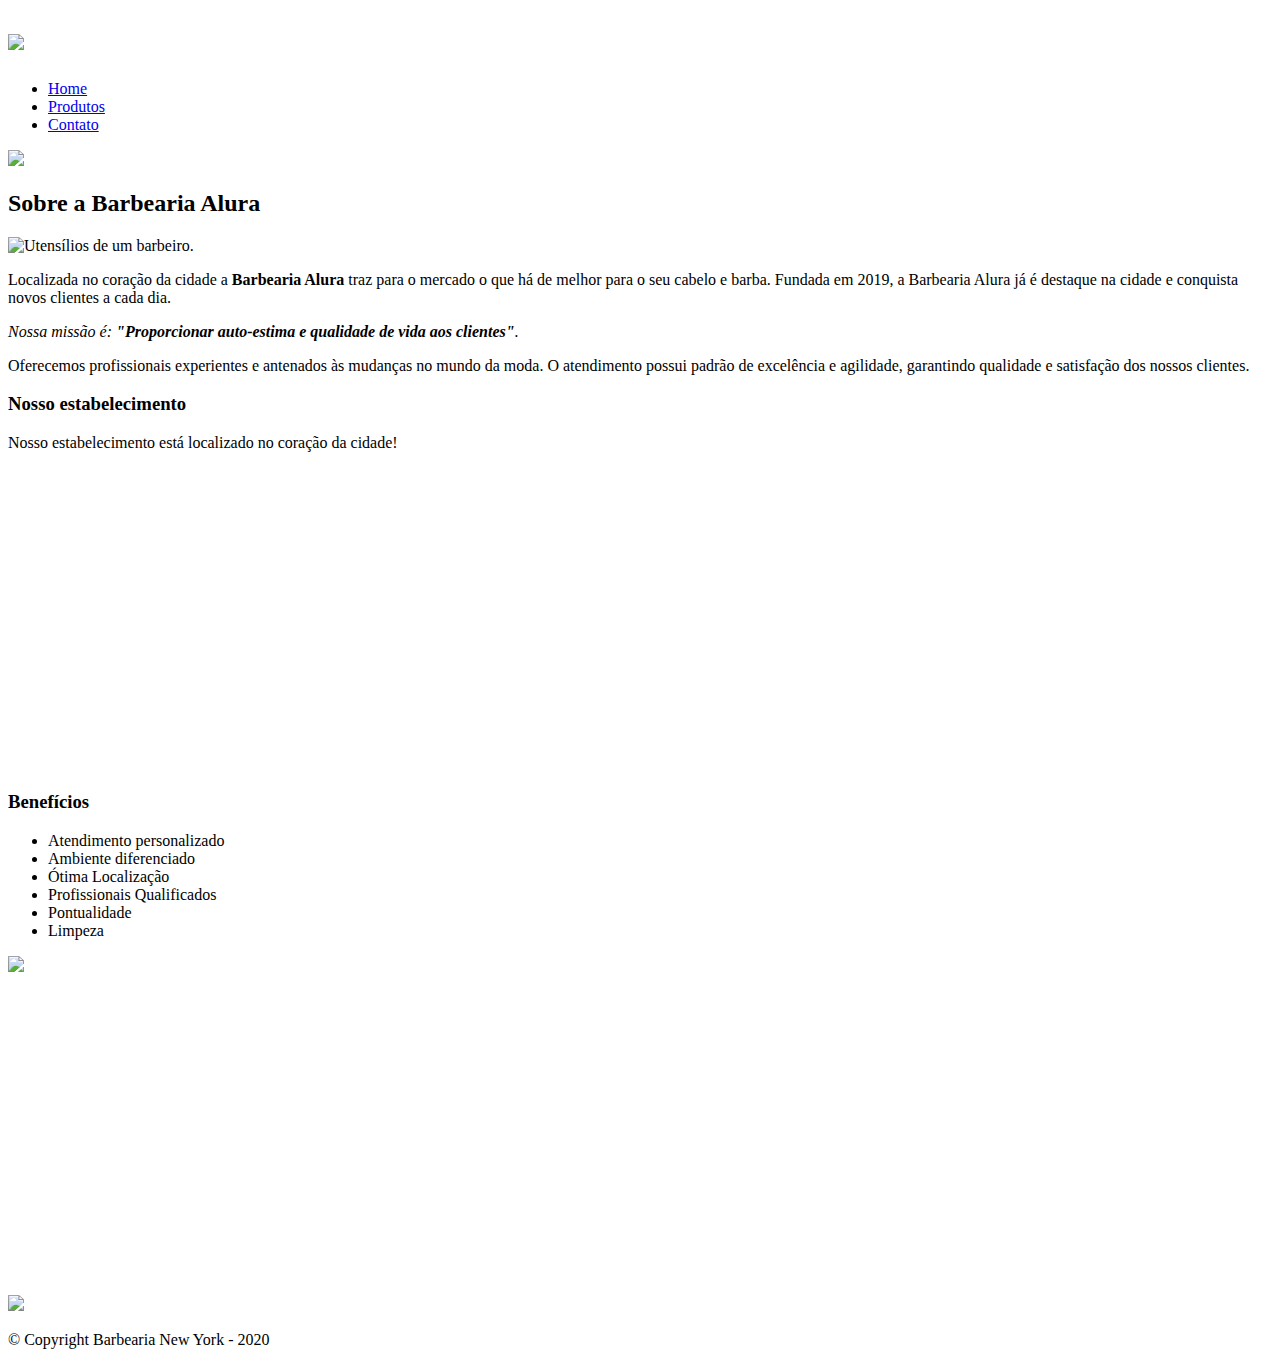
==== index.html @ a867b833 "Index" ====
<!DOCTYPE html>
<html lang="pt-br">
	<head>
		<meta charset="UTF-8">
		<meta name="viewport" content="width=device-width">
		<title>Barbearia New York</title>
		<link rel="stylesheet" href="reset.css">
		<link rel="stylesheet" href="styles.css">
		<link href="https://fonts.googleapis.com/css2?family=Montserrat&display=swap" rel="stylesheet">
	</head>

	<body>
		<header>
			<div class="caixa">
				<h1><img id="" src="imagens/logo.png"></h1>

				<nav>	
					<ul>
						<li><a href="index.html">Home</a></li>
						<li><a href="produtos.html">Produtos</a></li>
						<li><a href="contato.html">Contato</a></li>
					</ul>
				</nav>
			</div>

		</header>

		<img class="banner" src="imagens/banner.jpg">

		<main>
			

			<section class="principal">
                <h2 class="titulo-principal">Sobre a Barbearia Alura</h2>

                <img class="utensilios" src="imagens/utensilios.jpg" alt="Utensílios de um barbeiro." />

                <p>Localizada no coração da cidade a <strong>Barbearia Alura</strong> traz para o mercado o que há de melhor para o seu cabelo e barba. Fundada em 2019, a Barbearia Alura já é destaque na cidade e conquista novos clientes a cada dia.</p>

                <p id="missao"><em>Nossa missão é: <strong>"Proporcionar auto-estima e qualidade de vida aos clientes"</strong>.</em></p>

                <p>Oferecemos profissionais experientes e antenados às mudanças no mundo da moda. O atendimento possui padrão de excelência e agilidade, garantindo qualidade e satisfação dos nossos clientes.</p>
			</section>

			<section class="mapa">
				
				<h3 class="titulo-principal">Nosso estabelecimento</h3>
				<p>Nosso estabelecimento está localizado no coração da cidade!</p>
				<div class="mapa-conteudo">
					<iframe src="https://www.google.com/maps/embed?pb=!1m18!1m12!1m3!1d1696.353605205335!2d-52.34003801648331!3d-31.751191897661727!2m3!1f0!2f0!3f0!3m2!1i1024!2i768!4f13.1!3m3!1m2!1s0x9511b50b584dfb5d%3A0xa88bee7e1e8f0cd5!2sChicago%20Barber%20Chopp!5e0!3m2!1spt-BR!2sbr!4v1589087782485!5m2!1spt-BR!2sbr" width="100%" height="300" frameborder="0" style="border:0;" allowfullscreen="" aria-hidden="false" tabindex="0"></iframe>
				</div>

			</section>

			<section class="beneficios">
				<h3 class="titulo-principal">Benefícios</h3>
				
				<div class="conteudo-beneficios">
					<ul class="lista-beneficios">
						<li class="itens">Atendimento personalizado</li>
						<li class="itens">Ambiente diferenciado</li>
						<li class="itens">Ótima Localização</li>
						<li class="itens">Profissionais Qualificados</li>
						<li class="itens">Pontualidade</li>
						<li class="itens">Limpeza</li>
					</ul><img src="imagens/beneficios.jpg" class="imagem-beneficios">
				</div>
				<div class="video"><iframe width="100%" height="315" src="https://www.youtube.com/embed/wcVVXUV0YUY" frameborder="0" allow="accelerometer; autoplay; encrypted-media; gyroscope; picture-in-picture" allowfullscreen></iframe> </div>
				
			</section>



		</main>
		<footer>
			<img src="imagens/logo-branco.png">
			<p class="copyright">&copy; Copyright Barbearia New York - 2020</p>
		</footer>
	</body>	
</html>
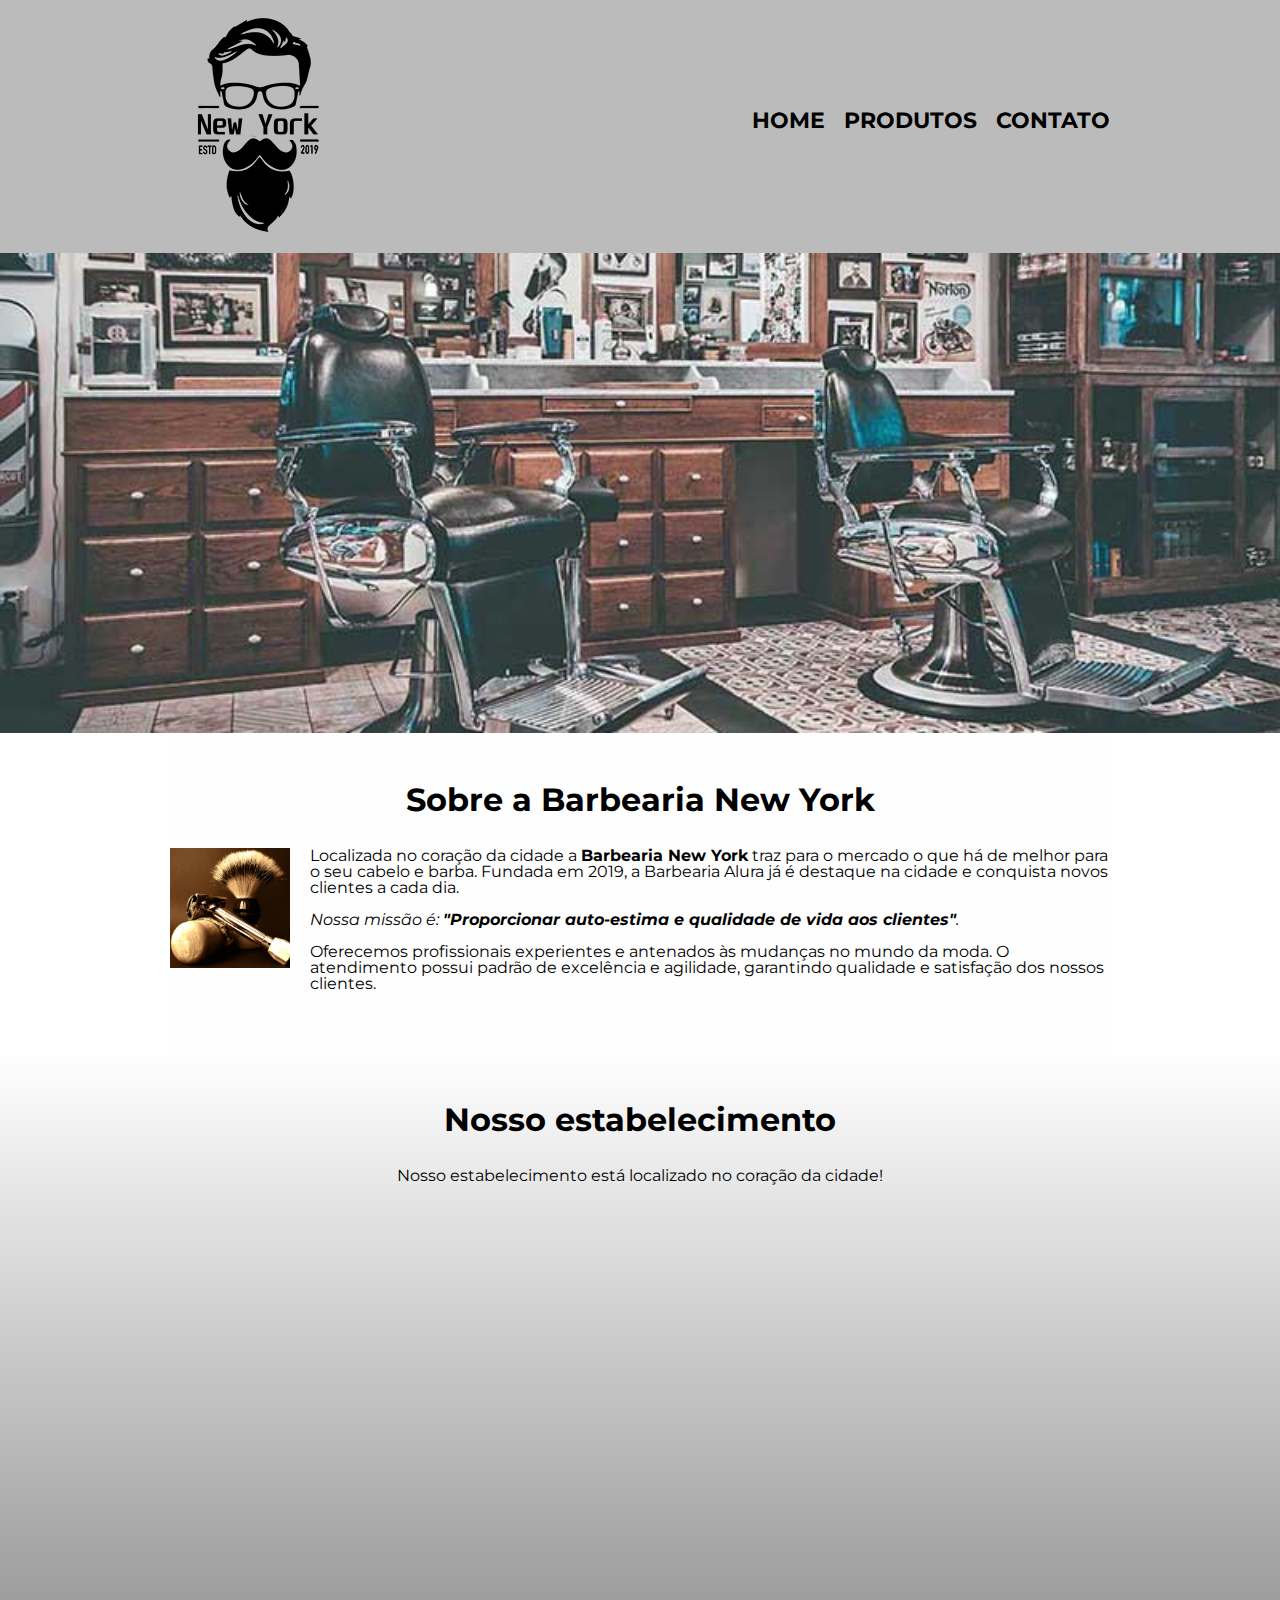
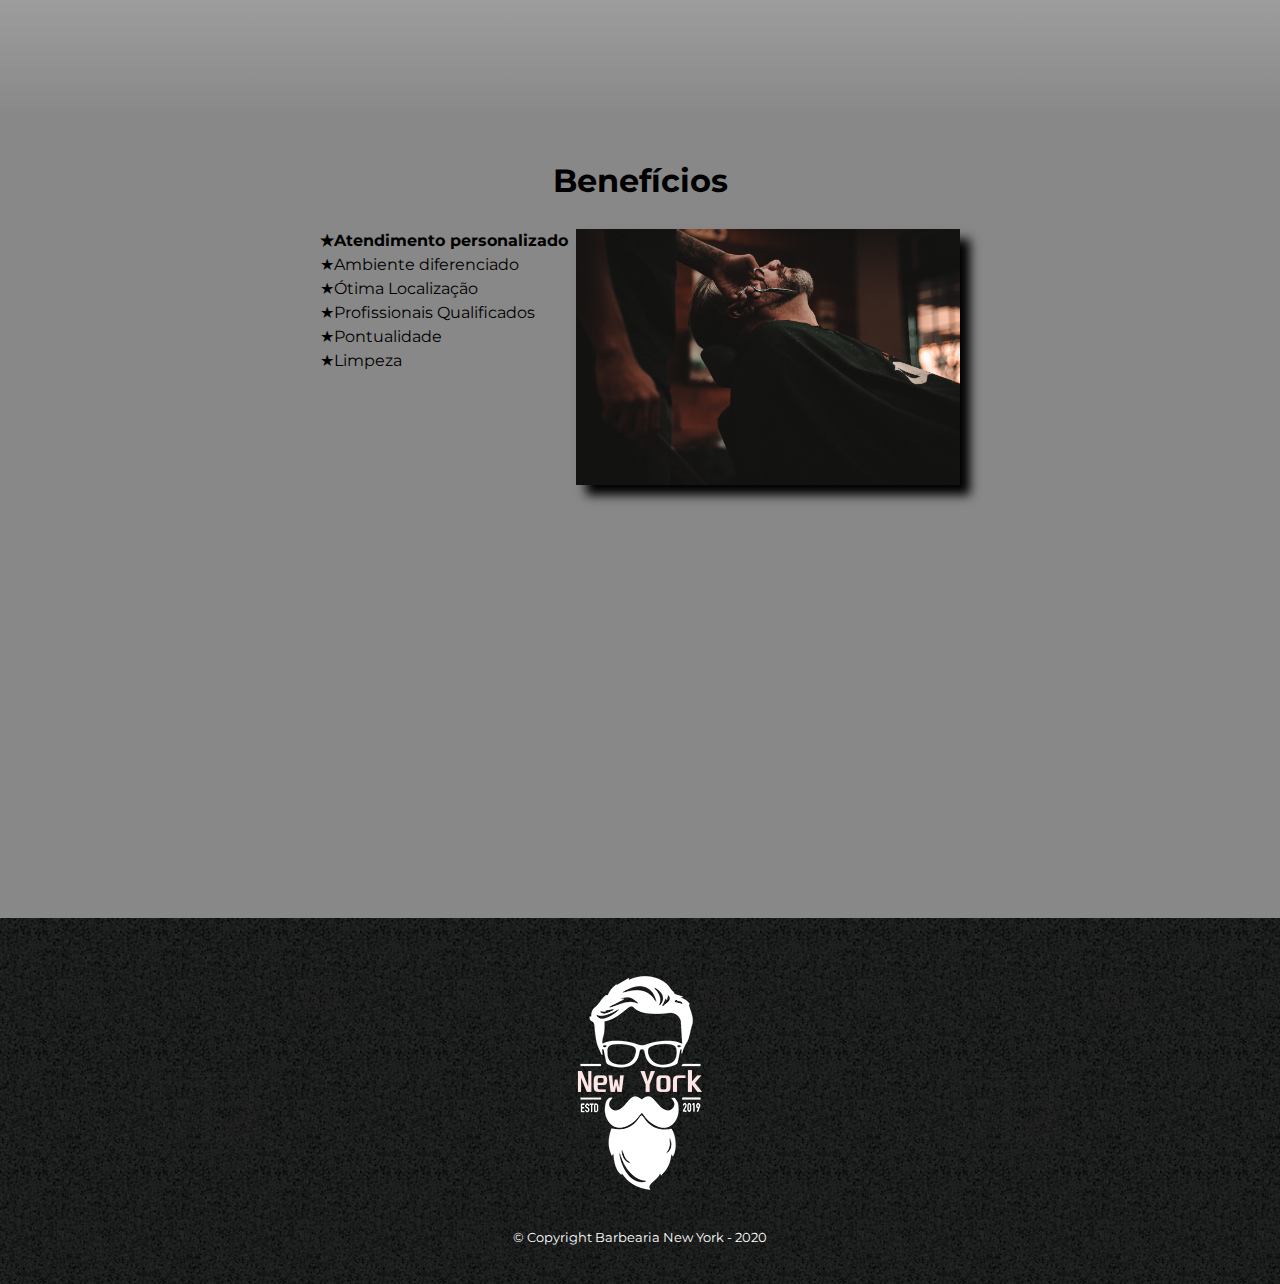
==== commit cba63af2: "Index com maps" ====
--- a/index.html
+++ b/index.html
@@ -31,11 +31,11 @@
 			
 
 			<section class="principal">
-                <h2 class="titulo-principal">Sobre a Barbearia Alura</h2>
+                <h2 class="titulo-principal">Sobre a Barbearia New York</h2>
 
                 <img class="utensilios" src="imagens/utensilios.jpg" alt="Utensílios de um barbeiro." />
 
-                <p>Localizada no coração da cidade a <strong>Barbearia Alura</strong> traz para o mercado o que há de melhor para o seu cabelo e barba. Fundada em 2019, a Barbearia Alura já é destaque na cidade e conquista novos clientes a cada dia.</p>
+                <p>Localizada no coração da cidade a <strong>Barbearia New York</strong> traz para o mercado o que há de melhor para o seu cabelo e barba. Fundada em 2019, a Barbearia Alura já é destaque na cidade e conquista novos clientes a cada dia.</p>
 
                 <p id="missao"><em>Nossa missão é: <strong>"Proporcionar auto-estima e qualidade de vida aos clientes"</strong>.</em></p>
 
@@ -47,7 +47,7 @@
 				<h3 class="titulo-principal">Nosso estabelecimento</h3>
 				<p>Nosso estabelecimento está localizado no coração da cidade!</p>
 				<div class="mapa-conteudo">
-					<iframe src="https://www.google.com/maps/embed?pb=!1m18!1m12!1m3!1d1696.353605205335!2d-52.34003801648331!3d-31.751191897661727!2m3!1f0!2f0!3f0!3m2!1i1024!2i768!4f13.1!3m3!1m2!1s0x9511b50b584dfb5d%3A0xa88bee7e1e8f0cd5!2sChicago%20Barber%20Chopp!5e0!3m2!1spt-BR!2sbr!4v1589087782485!5m2!1spt-BR!2sbr" width="100%" height="300" frameborder="0" style="border:0;" allowfullscreen="" aria-hidden="false" tabindex="0"></iframe>
+					<iframe src="https://www.google.com/maps/embed?pb=!1m14!1m12!1m3!1d4352905.523623915!2d-52.86447764245871!3d-29.493236055129323!2m3!1f0!2f0!3f0!3m2!1i1024!2i768!4f13.1!5e0!3m2!1spt-BR!2sbr!4v1591556251699!5m2!1spt-BR!2sbr" width="600" height="450" frameborder="0" style="border:0;" allowfullscreen="" aria-hidden="false" tabindex="0"></iframe>
 				</div>
 
 			</section>
@@ -77,4 +77,4 @@
 			<p class="copyright">&copy; Copyright Barbearia New York - 2020</p>
 		</footer>
 	</body>	
-</html>+</html>
--- a/styles.css
+++ b/styles.css
@@ -0,0 +1,290 @@
+body{
+	font-family: 'Montserrat', sans-serif;
+}
+
+/*produtos*/
+
+
+header{
+	background: #BBBBBB
+
+}
+
+.caixa{
+	position: relative;
+	width: 940px;
+	margin: 0 auto;
+}
+
+nav{
+	position: absolute;
+	top: 110px;
+	right: 0;
+}
+
+nav li{
+	display: inline; /* o display inline coloca os itens na mesma linha*/
+	margin: 0 0 0 15px;
+}
+
+nav a {
+	text-transform: uppercase;
+	color: #000000;
+	font-weight: bold;
+	font-size: 22px;
+	text-decoration: none;
+}
+
+nav a:hover{
+	color: #CA0017;
+	text-decoration: underline;
+
+}
+
+.produtos{
+	width: 940px;
+	margin: 0 auto;
+	padding: 50px 0;
+}
+
+.produtos li{
+	display: inline-block;
+	width:30%;
+	text-align: center;
+	vertical-align: top;
+	margin: 0 1.5%;
+	padding: 30px 20px;
+	box-sizing: border-box;
+	/*border-color: #000000;
+	border-width: 2px;
+	border-style: solid;*/
+	border: 2px solid #000000;
+	border-radius: 10px;
+}
+
+.produtos li:hover {
+	border-color:#CA0017;
+}
+
+.produtos li:active {
+	border-color:#7CAE0f;
+}
+
+.produtos li:hover h2 {
+	/*font-size: 35px;*/
+	transform:scale(1.15);
+}
+
+.produtos h2{
+	font-size: 30px;
+	font-weight: bold;
+}
+
+.produto-descricao {
+	font-size:18px;
+}
+
+.produto-preco{
+	font-size: 22px;
+	font-weight: bold;
+	margin:10px 0 0; /* é igual a margin-top: 10px ;*/
+}
+
+footer{
+	text-align: center;
+	background: url(imagens/bg.jpg);
+	padding: 40px 0;
+}
+
+.copyright{
+	color: #FFFFFF;
+	font-size: 13px;
+	margin: 20px 0 0;
+}
+
+main{
+	/*width: 940px;
+	margin: 0 auto;*/
+}
+
+.main-contato{
+	width: 940px;
+	margin: 0 auto;
+}
+
+form{
+	margin: 40px 0;
+}
+
+form label, form legend{
+	display: block;
+	font-size: 20px;
+	margin: 0 0 10px;
+}
+
+.input-padrao{
+	display:block;
+	margin: 0 0 20px;
+	padding: 10px 25px;
+	width: 50%;
+	font-size: 20px;
+}
+
+.checkbox{
+	margin: 20px 0;
+}
+
+.enviar{
+	width:40%;
+	padding:15px 0;
+	margin:0 0 0 40px;
+	background: orange;
+	color: white;
+	font-weight: bold;
+	font-size: 18px;
+	border: none;
+	border-radius: 5px;
+	cursor: pointer;
+	transition: 1s all; /*all --> todos objetos */
+}
+
+.enviar:hover{
+	background: darkorange;
+	transform:scale(1.2) rotate(0deg);
+}
+
+table{
+	margin: 20px 0 40px;
+}
+
+thead{
+	background: #555555;
+	color: white;
+	font-weight: bold;
+}
+th, td{
+	border:solid 1px #000000;
+	padding: 8px 15px;
+	text-align: center;
+}
+
+/*css da pagina inicial - index ||||||||||||||||||||||||||||||||||||||||||||||||||||||||||||*/
+
+.banner{
+	width: 100%;
+}
+
+.titulo-principal{
+	text-align: center;
+	font-size: 2em;
+	margin: 0 0 1em;
+	clear: left;
+	font-weight: bold;
+}
+
+.principal{
+	padding: 3em 0;
+	background: #FEFEFE;
+	width: 940px;
+	margin: 0 auto;
+}
+
+.principal p{
+	margin: 0 0 1em;
+}
+
+.principal strong{
+	font-weight: bold;
+}
+
+.principal em{
+	font-style: italic;
+	width: 940px;
+	margin: 0 auto;
+}
+
+
+.utensilios{
+	width: 120px;
+	float: left;
+	margin: 0 20px 20px 0;
+}
+
+.mapa{
+	padding: 3em 0;
+	background: linear-gradient(#FEFEFE, #888888);
+}
+.mapa p{
+	margin: 0 0 2em;
+	text-align: center;
+}
+.mapa-conteudo{
+	width:940px;
+	margin: 0 auto;
+}
+
+.beneficios{
+	padding: 3em 0;
+	background: #888888;
+	
+
+}
+
+.conteudo-beneficios{
+	width: 640px;
+	margin:0 auto;
+}
+
+.lista-beneficios{
+	width:40%;
+	display: inline-block;
+	vertical-align: top;
+}
+
+.itens{
+	line-height: 1.5;
+}
+
+.itens:first-child{
+	font-weight: bold;
+}
+.itens:before{
+	content:"★";
+}
+
+.imagem-beneficios{
+	width: 60%;
+	opacity: 1.0;
+	transition: 400ms;
+	box-shadow: 10px 10px 10px #000000;
+}
+
+.imagem-beneficios:hover{
+	opacity: 0.8;
+}
+
+.video{
+	width:560px;
+	margin: 2em auto;
+}
+
+@media screen and (max-width: 480px){
+	.caixa, .principal, .conteudo-beneficios, .mapa-conteudo, .video{
+		width: auto;
+	}
+	h1{
+		text-align: center;
+	}
+	nav{
+		position: static;
+		padding: 0 0 10px;
+	}
+	.banner{
+
+	}
+	.lista-beneficios, .imagem-beneficios{
+		width: 100%;
+	}
+
+}
+/*adaptar para mobile as pagginas produtos e contatos*/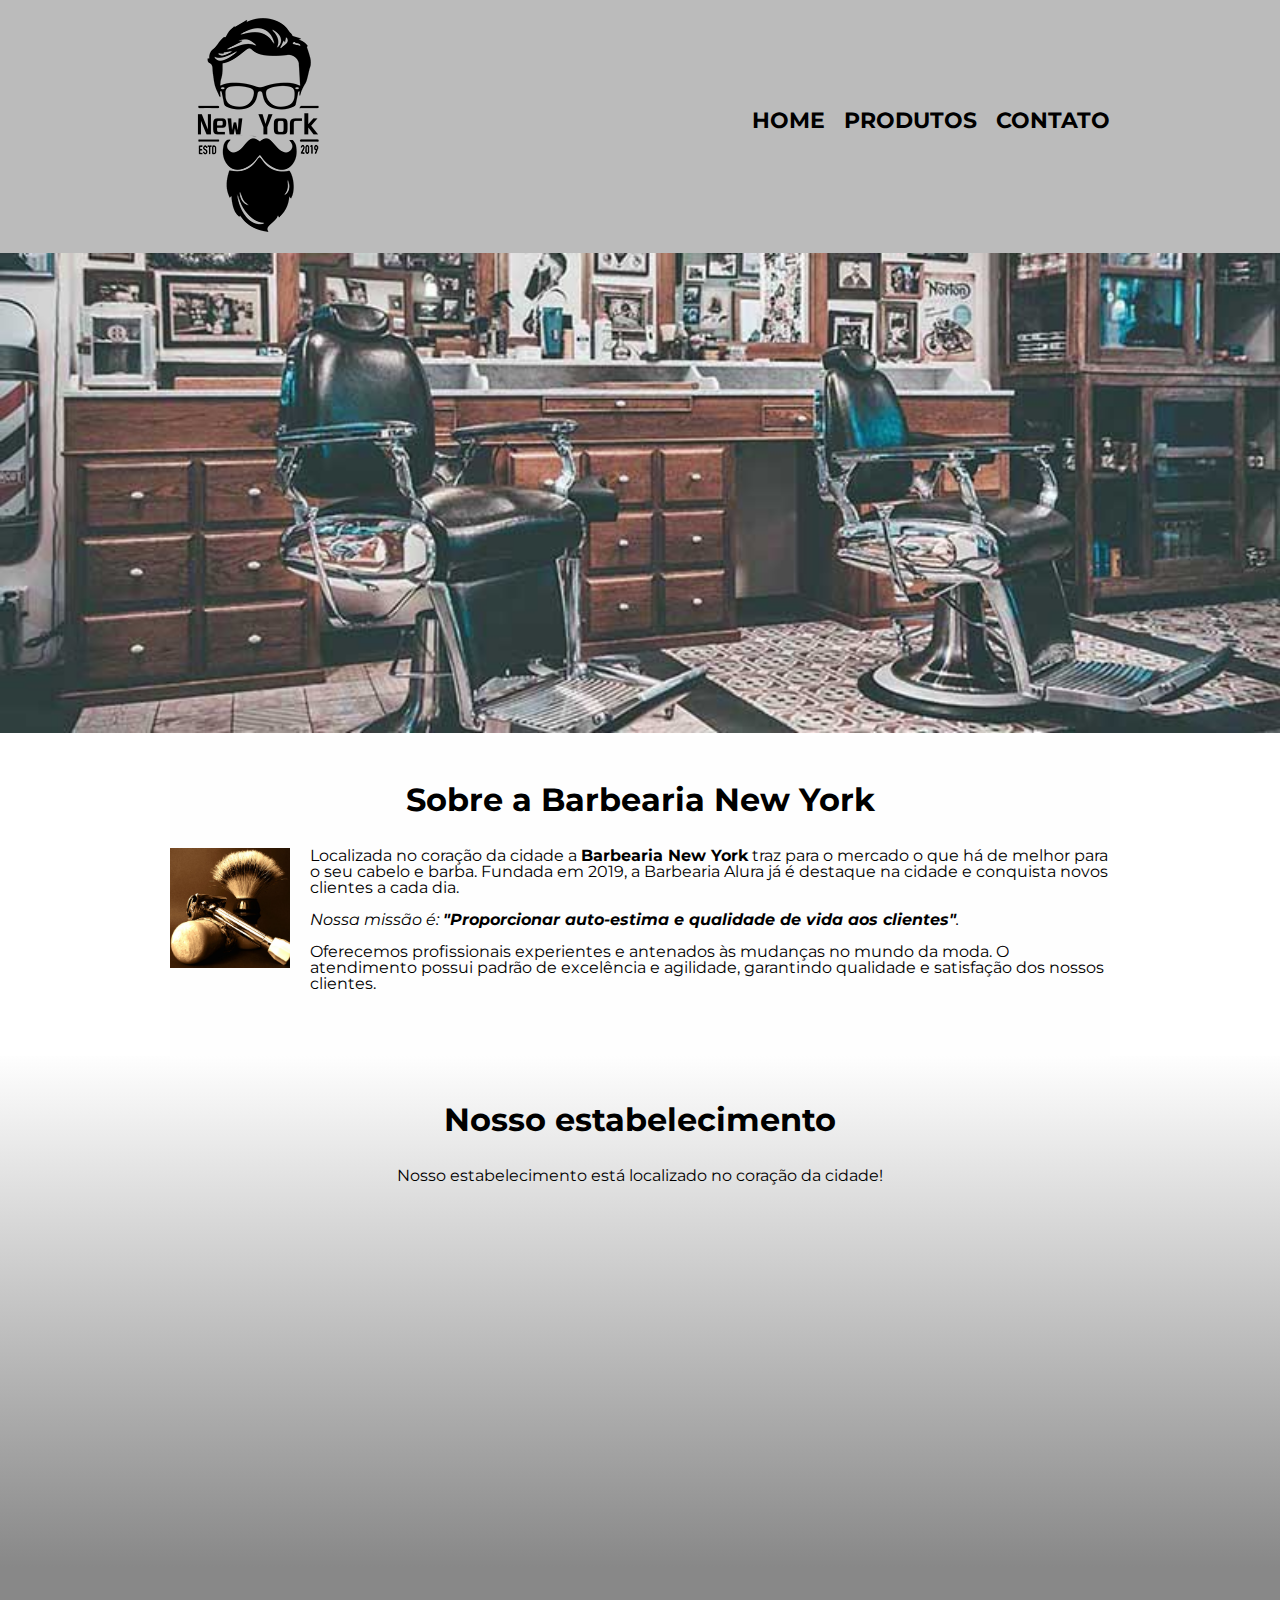
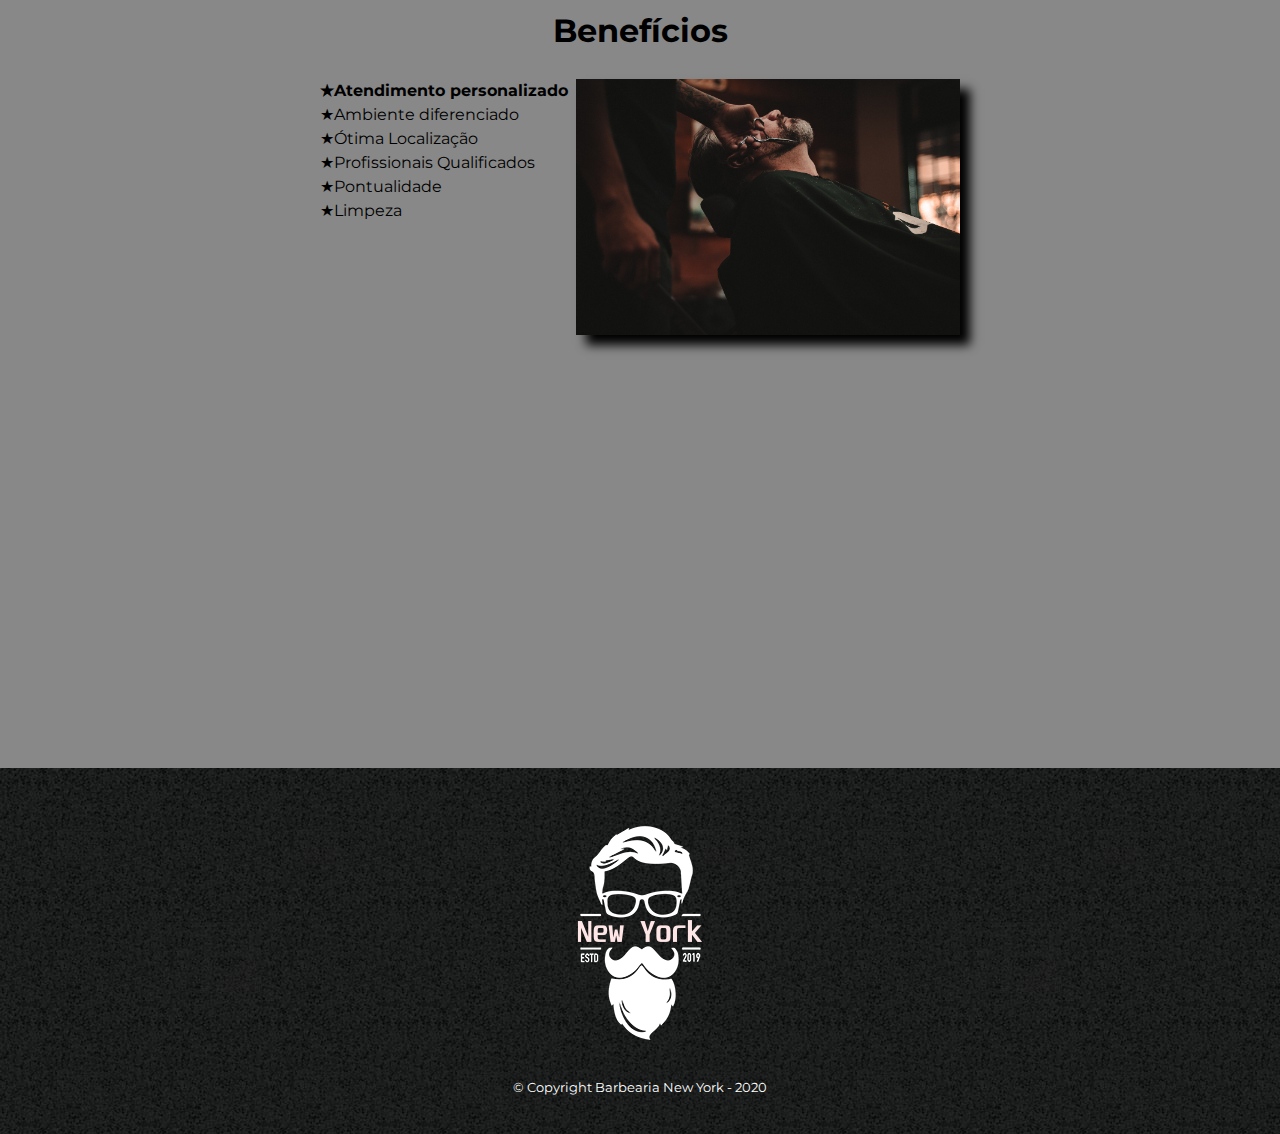
==== commit 1895f901: "Update index.html" ====
--- a/index.html
+++ b/index.html
@@ -47,7 +47,7 @@
 				<h3 class="titulo-principal">Nosso estabelecimento</h3>
 				<p>Nosso estabelecimento está localizado no coração da cidade!</p>
 				<div class="mapa-conteudo">
-					<iframe src="https://www.google.com/maps/embed?pb=!1m14!1m12!1m3!1d4352905.523623915!2d-52.86447764245871!3d-29.493236055129323!2m3!1f0!2f0!3f0!3m2!1i1024!2i768!4f13.1!5e0!3m2!1spt-BR!2sbr!4v1591556251699!5m2!1spt-BR!2sbr" width="600" height="450" frameborder="0" style="border:0;" allowfullscreen="" aria-hidden="false" tabindex="0"></iframe>
+					<iframe src="https://www.google.com/maps/embed?pb=!1m14!1m12!1m3!1d4352905.523623915!2d-52.86447764245871!3d-29.493236055129323!2m3!1f0!2f0!3f0!3m2!1i1024!2i768!4f13.1!5e0!3m2!1spt-BR!2sbr!4v1591556251699!5m2!1spt-BR!2sbr" width="100%" height="300" frameborder="0" style="border:0;" allowfullscreen="" aria-hidden="false" tabindex="0"></iframe>
 				</div>
 
 			</section>
